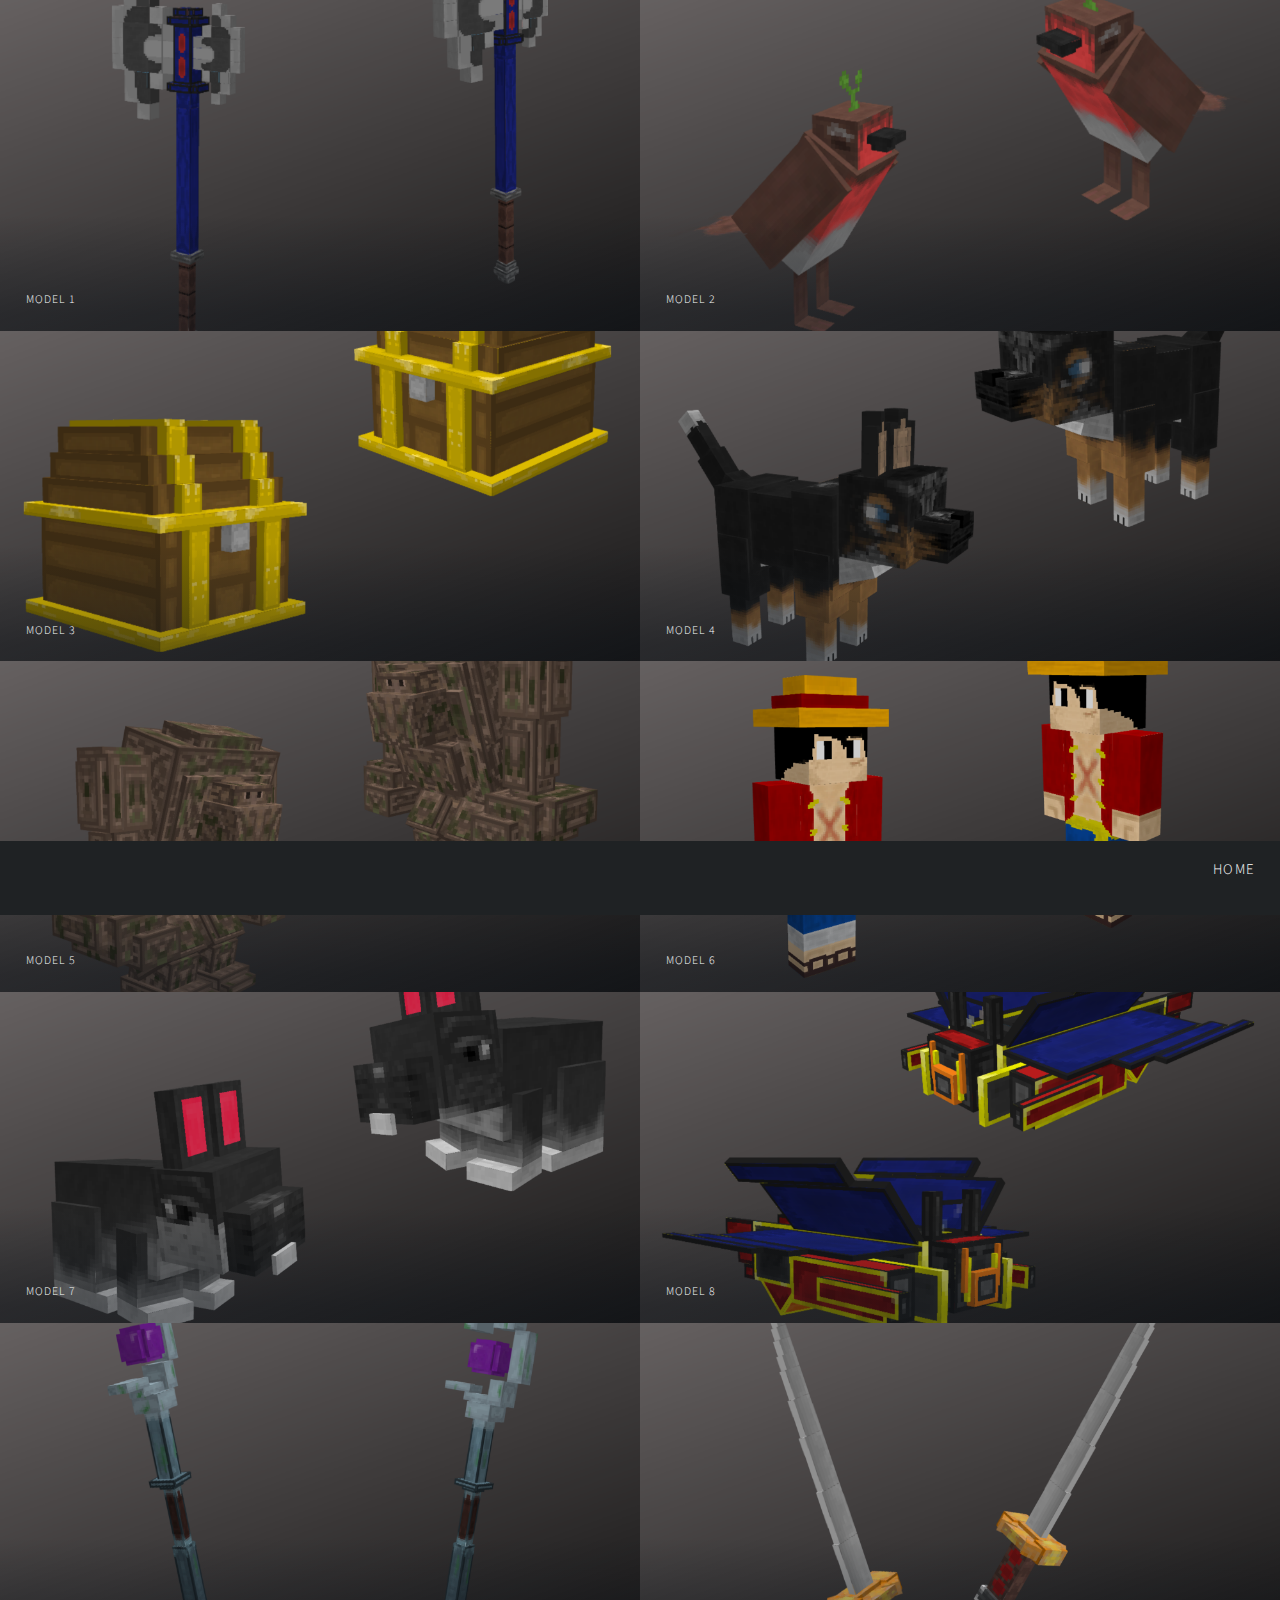
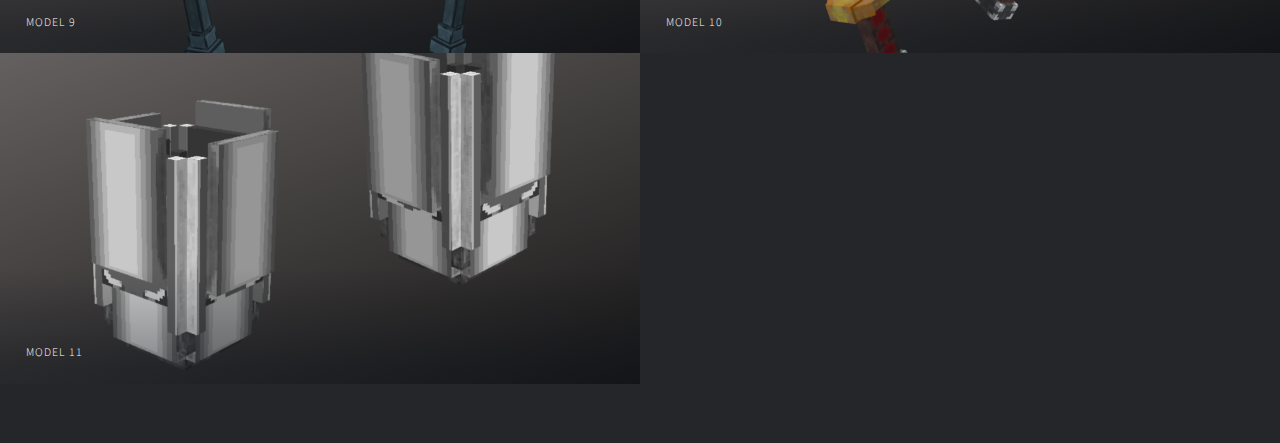
==== index.html @ 217faa48 "initial commit" ====
<!DOCTYPE HTML>
<!--
	Multiverse by HTML5 UP
	html5up.net | @ajlkn
	Free for personal and commercial use under the CCA 3.0 license (html5up.net/license)
-->
<html>
	<head>
		<title>MODELS</title>
		<meta charset="utf-8" />
		<meta name="viewport" content="width=device-width, initial-scale=1, user-scalable=no" />
		<link rel="stylesheet" href="models/assets/css/main.css" />
		<noscript><link rel="stylesheet" href="models/assets/css/noscript.css" /></noscript>
	</head>
	<body class="is-preload">

		<!-- Wrapper -->
			<div id="wrapper">

				<!-- Header -->
					<header id="header">
						<nav>
							<ul>
								<li><a href="main.html">HOME</a></li>
							</ul>
						</nav>
					</header>

				<!-- Main -->
					<div id="main">
						<article class="thumb">
							<a href="models/images/fulls/Axe.png" class="image"><img src="models/images/thumbs/Axe.png" alt="" /></a>
							<h2>MODEL 1</h2>
						</article>
						<article class="thumb">
							<a href="models/images/fulls/Bird.png" class="image"><img src="models/images/thumbs/Bird.png" alt="" /></a>
							<h2>MODEL 2</h2>
						</article>
						<article class="thumb">
							<a href="models/images/fulls/Chest.png" class="image"><img src="models/images/thumbs/Chest.png" alt="" /></a>
							<h2>MODEL 3</h2>
						</article>
						<article class="thumb">
							<a href="models/images/fulls/Dog.png" class="image"><img src="models/images/thumbs/Dog.png" alt="" /></a>
							<h2>MODEL 4</h2>
						</article>
						<article class="thumb">
							<a href="models/images/fulls/Golem.png" class="image"><img src="models/images/thumbs/Golem.png" alt="" /></a>
							<h2>MODEL 5</h2>
						</article>
						<article class="thumb">
							<a href="models/images/fulls/Luffy.png" class="image"><img src="models/images/thumbs/Luffy.png" alt="" /></a>
							<h2>MODEL 6</h2>
						</article>
						<article class="thumb">
							<a href="models/images/fulls/Rabbit.png" class="image"><img src="models/images/thumbs/Rabbit.png" alt="" /></a>
							<h2>MODEL 7</h2>
						</article>
						<article class="thumb">
							<a href="models/images/fulls/Spaceship.png" class="image"><img src="models/images/thumbs/Spaceship.png" alt="" /></a>
							<h2>MODEL 8</h2>
						</article>
						<article class="thumb">
							<a href="models/images/fulls/Staff.png" class="image"><img src="models/images/thumbs/Staff.png" alt="" /></a>
							<h2>MODEL 9</h2>
						</article>
						<article class="thumb">
							<a href="models/images/fulls/Sword.png" class="image"><img src="models/images/thumbs/Sword.png" alt="" /></a>
							<h2>MODEL 10</h2>
						</article>
						<article class="thumb">
							<a href="models/images/fulls/Trashcan.png" class="image"><img src="models/images/thumbs/Trashcan.png" alt="" /></a>
							<h2>MODEL 11</h2>
						</article>
					</div>

									</ul>
								</section>
							</div>
						</div>
					</footer>

			</div>

		<!-- Scripts -->
			<script src="models/assets/js/jquery.min.js"></script>
			<script src="models/assets/js/jquery.poptrox.min.js"></script>
			<script src="models/assets/js/browser.min.js"></script>
			<script src="models/assets/js/breakpoints.min.js"></script>
			<script src="models/assets/js/util.js"></script>
			<script src="models/assets/js/main.js"></script>

	</body>
</html>
---- models/assets/css/main.css ----
@import url(fontawesome-all.min.css);
@import url("https://fonts.googleapis.com/css?family=Source+Sans+Pro:300,300italic,400,400italic");

/*
	Multiverse by HTML5 UP
	html5up.net | @ajlkn
	Free for personal and commercial use under the CCA 3.0 license (html5up.net/license)
*/

@-moz-keyframes spinner {
	0% {
		-moz-transform: rotate(0deg);
		-webkit-transform: rotate(0deg);
		-ms-transform: rotate(0deg);
		transform: rotate(0deg);
	}

	100% {
		-moz-transform: rotate(359deg);
		-webkit-transform: rotate(359deg);
		-ms-transform: rotate(359deg);
		transform: rotate(359deg);
	}
}

@-webkit-keyframes spinner {
	0% {
		-moz-transform: rotate(0deg);
		-webkit-transform: rotate(0deg);
		-ms-transform: rotate(0deg);
		transform: rotate(0deg);
	}

	100% {
		-moz-transform: rotate(359deg);
		-webkit-transform: rotate(359deg);
		-ms-transform: rotate(359deg);
		transform: rotate(359deg);
	}
}

@-ms-keyframes spinner {
	0% {
		-moz-transform: rotate(0deg);
		-webkit-transform: rotate(0deg);
		-ms-transform: rotate(0deg);
		transform: rotate(0deg);
	}

	100% {
		-moz-transform: rotate(359deg);
		-webkit-transform: rotate(359deg);
		-ms-transform: rotate(359deg);
		transform: rotate(359deg);
	}
}

@keyframes spinner {
	0% {
		-moz-transform: rotate(0deg);
		-webkit-transform: rotate(0deg);
		-ms-transform: rotate(0deg);
		transform: rotate(0deg);
	}

	100% {
		-moz-transform: rotate(359deg);
		-webkit-transform: rotate(359deg);
		-ms-transform: rotate(359deg);
		transform: rotate(359deg);
	}
}

html, body, div, span, applet, object,
iframe, h1, h2, h3, h4, h5, h6, p, blockquote,
pre, a, abbr, acronym, address, big, cite,
code, del, dfn, em, img, ins, kbd, q, s, samp,
small, strike, strong, sub, sup, tt, var, b,
u, i, center, dl, dt, dd, ol, ul, li, fieldset,
form, label, legend, table, caption, tbody,
tfoot, thead, tr, th, td, article, aside,
canvas, details, embed, figure, figcaption,
footer, header, hgroup, menu, nav, output, ruby,
section, summary, time, mark, audio, video {
	margin: 0;
	padding: 0;
	border: 0;
	font-size: 100%;
	font: inherit;
	vertical-align: baseline;}

article, aside, details, figcaption, figure,
footer, header, hgroup, menu, nav, section {
	display: block;}

body {
	line-height: 1;
}

ol, ul {
	list-style: none;
}

blockquote, q {
	quotes: none;
}

	blockquote:before, blockquote:after, q:before, q:after {
		content: '';
		content: none;
	}

table {
	border-collapse: collapse;
	border-spacing: 0;
}

body {
	-webkit-text-size-adjust: none;
}

mark {
	background-color: transparent;
	color: inherit;
}

input::-moz-focus-inner {
	border: 0;
	padding: 0;
}

input, select, textarea {
	-moz-appearance: none;
	-webkit-appearance: none;
	-ms-appearance: none;
	appearance: none;
}

/* Basic */

	@-ms-viewport {
		width: device-width;
	}

	body {
		-ms-overflow-style: scrollbar;
	}

	@media screen and (max-width: 480px) {

		html, body {
			min-width: 320px;
		}

	}

	html {
		box-sizing: border-box;
	}

	*, *:before, *:after {
		box-sizing: inherit;
	}

	body {
		background: #242629;
	}

		body.is-preload *, body.is-preload *:before, body.is-preload *:after {
			-moz-animation: none !important;
			-webkit-animation: none !important;
			-ms-animation: none !important;
			animation: none !important;
			-moz-transition: none !important;
			-webkit-transition: none !important;
			-ms-transition: none !important;
			transition: none !important;
		}

		body.is-resizing *, body.is-resizing *:before, body.is-resizing *:after {
			-moz-animation: none !important;
			-webkit-animation: none !important;
			-ms-animation: none !important;
			animation: none !important;
			-moz-transition: none !important;
			-webkit-transition: none !important;
			-ms-transition: none !important;
			transition: none !important;
		}

/* Type */

	body, input, select, textarea {
		color: #a0a0a1;
		font-family: "Source Sans Pro", Helvetica, sans-serif;
		font-size: 15pt;
		font-weight: 300;
		letter-spacing: 0.025em;
		line-height: 1.65;
	}

		@media screen and (max-width: 1680px) {

			body, input, select, textarea {
				font-size: 11pt;
			}

		}

	a {
		-moz-transition: color 0.2s ease-in-out, border-bottom-color 0.2s ease-in-out;
		-webkit-transition: color 0.2s ease-in-out, border-bottom-color 0.2s ease-in-out;
		-ms-transition: color 0.2s ease-in-out, border-bottom-color 0.2s ease-in-out;
		transition: color 0.2s ease-in-out, border-bottom-color 0.2s ease-in-out;
		border-bottom: dotted 1px;
		color: #34a58e;
		text-decoration: none;
	}

		a:hover {
			border-bottom-color: transparent;
			color: #34a58e !important;
		}

	strong, b {
		color: #ffffff;
		font-weight: 300;
	}

	em, i {
		font-style: italic;
	}

	p {
		margin: 0 0 2em 0;
	}

	h1, h2, h3, h4, h5, h6 {
		color: #ffffff;
		font-weight: 300;
		letter-spacing: 0.1em;
		line-height: 1.5;
		margin: 0 0 1em 0;
		text-transform: uppercase;
	}

		h1 a, h2 a, h3 a, h4 a, h5 a, h6 a {
			color: inherit;
			text-decoration: none;
		}

	h1 {
		font-size: 2em;
	}

	h2 {
		font-size: 1.25em;
	}

	h3 {
		font-size: 1.1em;
	}

	h4 {
		font-size: 1em;
	}

	h5 {
		font-size: 0.9em;
	}

	h6 {
		font-size: 0.7em;
	}

	@media screen and (max-width: 736px) {

		h2 {
			font-size: 1em;
		}

		h3 {
			font-size: 0.9em;
		}

		h4 {
			font-size: 0.8em;
		}

		h5 {
			font-size: 0.7em;
		}

		h6 {
			font-size: 0.7em;
		}

	}

	sub {
		font-size: 0.8em;
		position: relative;
		top: 0.5em;
	}

	sup {
		font-size: 0.8em;
		position: relative;
		top: -0.5em;
	}

	blockquote {
		border-left: 4px #36383c;
		font-style: italic;
		margin: 0 0 2em 0;
		padding: 0.5em 0 0.5em 2em;
	}

	code {
		background: #34363b;
		border: solid 1px #36383c;
		font-family: "Courier New", monospace;
		font-size: 0.9em;
		margin: 0 0.25em;
		padding: 0.25em 0.65em;
	}

	pre {
		-webkit-overflow-scrolling: touch;
		font-family: "Courier New", monospace;
		font-size: 0.9em;
		margin: 0 0 2em 0;
	}

		pre code {
			display: block;
			line-height: 1.75;
			padding: 1em 1.5em;
			overflow-x: auto;
		}

	hr {
		border: 0;
		border-bottom: solid 1px #36383c;
		margin: 2em 0;
	}

		hr.major {
			margin: 3em 0;
		}

	.align-left {
		text-align: left;
	}

	.align-center {
		text-align: center;
	}

	.align-right {
		text-align: right;
	}

/* Button */

	input[type="submit"],
	input[type="reset"],
	input[type="button"],
	button,
	.button {
		-moz-appearance: none;
		-webkit-appearance: none;
		-ms-appearance: none;
		appearance: none;
		-moz-transition: background-color 0.2s ease-in-out, box-shadow 0.2s ease-in-out, color 0.2s ease-in-out;
		-webkit-transition: background-color 0.2s ease-in-out, box-shadow 0.2s ease-in-out, color 0.2s ease-in-out;
		-ms-transition: background-color 0.2s ease-in-out, box-shadow 0.2s ease-in-out, color 0.2s ease-in-out;
		transition: background-color 0.2s ease-in-out, box-shadow 0.2s ease-in-out, color 0.2s ease-in-out;
		background-color: transparent;
		border: 0;
		border-radius: 0;
		box-shadow: inset 0 0 0 2px #36383c;
		color: #ffffff !important;
		cursor: pointer;
		display: inline-block;
		font-size: 0.9em;
		font-weight: 300;
		height: 3.05556em;
		letter-spacing: 0.1em;
		line-height: 3.05556em;
		padding: 0 2.5em;
		text-align: center;
		text-decoration: none;
		text-transform: uppercase;
		white-space: nowrap;
	}

		input[type="submit"]:hover,
		input[type="reset"]:hover,
		input[type="button"]:hover,
		button:hover,
		.button:hover {
			box-shadow: inset 0 0 0 2px #34a58e;
			color: #34a58e !important;
		}

			input[type="submit"]:hover:active,
			input[type="reset"]:hover:active,
			input[type="button"]:hover:active,
			button:hover:active,
			.button:hover:active {
				background-color: rgba(52, 165, 142, 0.15);
				color: #34a58e !important;
			}

		input[type="submit"].icon,
		input[type="reset"].icon,
		input[type="button"].icon,
		button.icon,
		.button.icon {
			padding-left: 1.35em;
		}

			input[type="submit"].icon:before,
			input[type="reset"].icon:before,
			input[type="button"].icon:before,
			button.icon:before,
			.button.icon:before {
				margin-right: 0.5em;
			}

		input[type="submit"].fit,
		input[type="reset"].fit,
		input[type="button"].fit,
		button.fit,
		.button.fit {
			width: 100%;
		}

		input[type="submit"].small,
		input[type="reset"].small,
		input[type="button"].small,
		button.small,
		.button.small {
			font-size: 0.8em;
		}

		input[type="submit"].large,
		input[type="reset"].large,
		input[type="button"].large,
		button.large,
		.button.large {
			font-size: 1.35em;
		}

		input[type="submit"].primary,
		input[type="reset"].primary,
		input[type="button"].primary,
		button.primary,
		.button.primary {
			background-color: #34a58e;
			box-shadow: none;
		}

			input[type="submit"].primary:hover,
			input[type="reset"].primary:hover,
			input[type="button"].primary:hover,
			button.primary:hover,
			.button.primary:hover {
				background-color: #47c5ab;
				color: #ffffff !important;
			}

				input[type="submit"].primary:hover:active,
				input[type="reset"].primary:hover:active,
				input[type="button"].primary:hover:active,
				button.primary:hover:active,
				.button.primary:hover:active {
					background-color: #287e6d;
				}

		input[type="submit"].disabled, input[type="submit"]:disabled,
		input[type="reset"].disabled,
		input[type="reset"]:disabled,
		input[type="button"].disabled,
		input[type="button"]:disabled,
		button.disabled,
		button:disabled,
		.button.disabled,
		.button:disabled {
			pointer-events: none;
			opacity: 0.35;
		}

/* Form */

	form {
		margin: 0 0 2em 0;
	}

		form > :last-child {
			margin-bottom: 0;
		}

		form > .fields {
			display: -moz-flex;
			display: -webkit-flex;
			display: -ms-flex;
			display: flex;
			-moz-flex-wrap: wrap;
			-webkit-flex-wrap: wrap;
			-ms-flex-wrap: wrap;
			flex-wrap: wrap;
			width: calc(100% + 3em);
			margin: -1.5em 0 2em -1.5em;
		}

			form > .fields > .field {
				-moz-flex-grow: 0;
				-webkit-flex-grow: 0;
				-ms-flex-grow: 0;
				flex-grow: 0;
				-moz-flex-shrink: 0;
				-webkit-flex-shrink: 0;
				-ms-flex-shrink: 0;
				flex-shrink: 0;
				padding: 1.5em 0 0 1.5em;
				width: calc(100% - 1.5em);
			}

				form > .fields > .field.half {
					width: calc(50% - 0.75em);
				}

				form > .fields > .field.third {
					width: calc(100%/3 - 0.5em);
				}

				form > .fields > .field.quarter {
					width: calc(25% - 0.375em);
				}

		@media screen and (max-width: 736px) {

			form > .fields {
				width: calc(100% + 3em);
				margin: -1.5em 0 2em -1.5em;
			}

				form > .fields > .field {
					padding: 1.5em 0 0 1.5em;
					width: calc(100% - 1.5em);
				}

					form > .fields > .field.half {
						width: calc(100% - 1.5em);
					}

					form > .fields > .field.third {
						width: calc(100% - 1.5em);
					}

					form > .fields > .field.quarter {
						width: calc(100% - 1.5em);
					}

		}

	label {
		color: #ffffff;
		display: block;
		font-size: 0.9em;
		font-weight: 300;
		margin: 0 0 1em 0;
	}

	input[type="text"],
	input[type="password"],
	input[type="email"],
	input[type="tel"],
	input[type="search"],
	input[type="url"],
	select,
	textarea {
		-moz-appearance: none;
		-webkit-appearance: none;
		-ms-appearance: none;
		appearance: none;
		background: #34363b;
		border: 0;
		border-radius: 0;
		color: #a0a0a1;
		display: block;
		outline: 0;
		padding: 0 1em;
		text-decoration: none;
		width: 100%;
	}

		input[type="text"]:invalid,
		input[type="password"]:invalid,
		input[type="email"]:invalid,
		input[type="tel"]:invalid,
		input[type="search"]:invalid,
		input[type="url"]:invalid,
		select:invalid,
		textarea:invalid {
			box-shadow: none;
		}

		input[type="text"]:focus,
		input[type="password"]:focus,
		input[type="email"]:focus,
		input[type="tel"]:focus,
		input[type="search"]:focus,
		input[type="url"]:focus,
		select:focus,
		textarea:focus {
			box-shadow: inset 0 0 0 2px #34a58e;
		}

	select {
		background-image: url("data:image/svg+xml;charset=utf8,%3Csvg xmlns='http://www.w3.org/2000/svg' width='40' height='40' preserveAspectRatio='none' viewBox='0 0 40 40'%3E%3Cpath d='M9.4,12.3l10.4,10.4l10.4-10.4c0.2-0.2,0.5-0.4,0.9-0.4c0.3,0,0.6,0.1,0.9,0.4l3.3,3.3c0.2,0.2,0.4,0.5,0.4,0.9 c0,0.4-0.1,0.6-0.4,0.9L20.7,31.9c-0.2,0.2-0.5,0.4-0.9,0.4c-0.3,0-0.6-0.1-0.9-0.4L4.3,17.3c-0.2-0.2-0.4-0.5-0.4-0.9 c0-0.4,0.1-0.6,0.4-0.9l3.3-3.3c0.2-0.2,0.5-0.4,0.9-0.4S9.1,12.1,9.4,12.3z' fill='%2336383c' /%3E%3C/svg%3E");
		background-size: 1.25rem;
		background-repeat: no-repeat;
		background-position: calc(100% - 1rem) center;
		height: 2.75em;
		padding-right: 2.75em;
		text-overflow: ellipsis;
	}

		select option {
			color: #ffffff;
			background: #242629;
		}

		select:focus::-ms-value {
			background-color: transparent;
		}

		select::-ms-expand {
			display: none;
		}

	input[type="text"],
	input[type="password"],
	input[type="email"],
	input[type="tel"],
	input[type="search"],
	input[type="url"],
	select {
		height: 2.75em;
	}

	textarea {
		padding: 0.75em 1em;
	}

	input[type="checkbox"],
	input[type="radio"] {
		-moz-appearance: none;
		-webkit-appearance: none;
		-ms-appearance: none;
		appearance: none;
		display: block;
		float: left;
		margin-right: -2em;
		opacity: 0;
		width: 1em;
		z-index: -1;
	}

		input[type="checkbox"] + label,
		input[type="radio"] + label {
			text-decoration: none;
			color: #a0a0a1;
			cursor: pointer;
			display: inline-block;
			font-size: 1em;
			font-weight: 300;
			padding-left: 2.4em;
			padding-right: 0.75em;
			position: relative;
		}

			input[type="checkbox"] + label:before,
			input[type="radio"] + label:before {
				-moz-osx-font-smoothing: grayscale;
				-webkit-font-smoothing: antialiased;
				display: inline-block;
				font-style: normal;
				font-variant: normal;
				text-rendering: auto;
				line-height: 1;
				text-transform: none !important;
				font-family: 'Font Awesome 5 Free';
				font-weight: 900;
			}

			input[type="checkbox"] + label:before,
			input[type="radio"] + label:before {
				background: #34363b;
				content: '';
				display: inline-block;
				font-size: 0.8em;
				height: 2.0625em;
				left: 0;
				line-height: 2.0625em;
				position: absolute;
				text-align: center;
				top: 0;
				width: 2.0625em;
			}

		input[type="checkbox"]:checked + label:before,
		input[type="radio"]:checked + label:before {
			background: #34a58e;
			border-color: #34a58e;
			color: #ffffff;
			content: '\f00c';
		}

		input[type="checkbox"]:focus + label:before,
		input[type="radio"]:focus + label:before {
			box-shadow: 0 0 0 2px #34a58e;
		}

	input[type="radio"] + label:before {
		border-radius: 100%;
	}

	::-webkit-input-placeholder {
		color: #707071 !important;
		opacity: 1.0;
	}

	:-moz-placeholder {
		color: #707071 !important;
		opacity: 1.0;
	}

	::-moz-placeholder {
		color: #707071 !important;
		opacity: 1.0;
	}

	:-ms-input-placeholder {
		color: #707071 !important;
		opacity: 1.0;
	}

/* Icon */

	.icon {
		text-decoration: none;
		border-bottom: none;
		position: relative;
	}

		.icon:before {
			-moz-osx-font-smoothing: grayscale;
			-webkit-font-smoothing: antialiased;
			display: inline-block;
			font-style: normal;
			font-variant: normal;
			text-rendering: auto;
			line-height: 1;
			text-transform: none !important;
			font-family: 'Font Awesome 5 Free';
			font-weight: 400;
		}

		.icon > .label {
			display: none;
		}

		.icon:before {
			line-height: inherit;
		}

		.icon.solid:before {
			font-weight: 900;
		}

		.icon.brands:before {
			font-family: 'Font Awesome 5 Brands';
		}

/* List */

	ol {
		list-style: decimal;
		margin: 0 0 2em 0;
		padding-left: 1.25em;
	}

		ol li {
			padding-left: 0.25em;
		}

	ul {
		list-style: disc;
		margin: 0 0 2em 0;
		padding-left: 1em;
	}

		ul li {
			padding-left: 0.5em;
		}

		ul.alt {
			list-style: none;
			padding-left: 0;
		}

			ul.alt li {
				border-top: solid 1px #36383c;
				padding: 0.5em 0;
			}

				ul.alt li:first-child {
					border-top: 0;
					padding-top: 0;
				}

	dl {
		margin: 0 0 2em 0;
	}

		dl dt {
			display: block;
			font-weight: 300;
			margin: 0 0 1em 0;
		}

		dl dd {
			margin-left: 2em;
		}

/* Actions */

	ul.actions {
		display: -moz-flex;
		display: -webkit-flex;
		display: -ms-flex;
		display: flex;
		cursor: default;
		list-style: none;
		margin-left: -1em;
		padding-left: 0;
	}

		ul.actions li {
			padding: 0 0 0 1em;
			vertical-align: middle;
		}

		ul.actions.special {
			-moz-justify-content: center;
			-webkit-justify-content: center;
			-ms-justify-content: center;
			justify-content: center;
			width: 100%;
			margin-left: 0;
		}

			ul.actions.special li:first-child {
				padding-left: 0;
			}

		ul.actions.stacked {
			-moz-flex-direction: column;
			-webkit-flex-direction: column;
			-ms-flex-direction: column;
			flex-direction: column;
			margin-left: 0;
		}

			ul.actions.stacked li {
				padding: 1.3em 0 0 0;
			}

				ul.actions.stacked li:first-child {
					padding-top: 0;
				}

		ul.actions.fit {
			width: calc(100% + 1em);
		}

			ul.actions.fit li {
				-moz-flex-grow: 1;
				-webkit-flex-grow: 1;
				-ms-flex-grow: 1;
				flex-grow: 1;
				-moz-flex-shrink: 1;
				-webkit-flex-shrink: 1;
				-ms-flex-shrink: 1;
				flex-shrink: 1;
				width: 100%;
			}

				ul.actions.fit li > * {
					width: 100%;
				}

			ul.actions.fit.stacked {
				width: 100%;
			}

		@media screen and (max-width: 480px) {

			ul.actions:not(.fixed) {
				-moz-flex-direction: column;
				-webkit-flex-direction: column;
				-ms-flex-direction: column;
				flex-direction: column;
				margin-left: 0;
				width: 100% !important;
			}

				ul.actions:not(.fixed) li {
					-moz-flex-grow: 1;
					-webkit-flex-grow: 1;
					-ms-flex-grow: 1;
					flex-grow: 1;
					-moz-flex-shrink: 1;
					-webkit-flex-shrink: 1;
					-ms-flex-shrink: 1;
					flex-shrink: 1;
					padding: 1em 0 0 0;
					text-align: center;
					width: 100%;
				}

					ul.actions:not(.fixed) li > * {
						width: 100%;
					}

					ul.actions:not(.fixed) li:first-child {
						padding-top: 0;
					}

					ul.actions:not(.fixed) li input[type="submit"],
					ul.actions:not(.fixed) li input[type="reset"],
					ul.actions:not(.fixed) li input[type="button"],
					ul.actions:not(.fixed) li button,
					ul.actions:not(.fixed) li .button {
						width: 100%;
					}

						ul.actions:not(.fixed) li input[type="submit"].icon:before,
						ul.actions:not(.fixed) li input[type="reset"].icon:before,
						ul.actions:not(.fixed) li input[type="button"].icon:before,
						ul.actions:not(.fixed) li button.icon:before,
						ul.actions:not(.fixed) li .button.icon:before {
							margin-left: -0.5rem;
						}

		}

/* Icons */

	ul.icons {
		cursor: default;
		list-style: none;
		padding-left: 0;
	}

		ul.icons li {
			display: inline-block;
			padding: 0 1em 0 0;
		}

			ul.icons li:last-child {
				padding-right: 0;
			}

			ul.icons li .icon {
				color: #505051;
			}

				ul.icons li .icon:before {
					font-size: 1.5em;
				}

/* Table */

	.table-wrapper {
		-webkit-overflow-scrolling: touch;
		overflow-x: auto;
	}

	table {
		margin: 0 0 2em 0;
		width: 100%;
	}

		table tbody tr {
			border: solid 1px #36383c;
			border-left: 0;
			border-right: 0;
		}

			table tbody tr:nth-child(2n + 1) {
				background-color: #34363b;
			}

		table td {
			padding: 0.75em 0.75em;
		}

		table th {
			color: #ffffff;
			font-size: 0.9em;
			font-weight: 300;
			padding: 0 0.75em 0.75em 0.75em;
			text-align: left;
		}

		table thead {
			border-bottom: solid 2px #36383c;
		}

		table tfoot {
			border-top: solid 2px #36383c;
		}

		table.alt {
			border-collapse: separate;
		}

			table.alt tbody tr td {
				border: solid 1px #36383c;
				border-left-width: 0;
				border-top-width: 0;
			}

				table.alt tbody tr td:first-child {
					border-left-width: 1px;
				}

			table.alt tbody tr:first-child td {
				border-top-width: 1px;
			}

			table.alt thead {
				border-bottom: 0;
			}

			table.alt tfoot {
				border-top: 0;
			}

/* Panel */

	.panel {
		padding: 4em 4em 2em 4em ;
		-moz-transform: translateY(100vh);
		-webkit-transform: translateY(100vh);
		-ms-transform: translateY(100vh);
		transform: translateY(100vh);
		-moz-transition: -moz-transform 0.5s ease;
		-webkit-transition: -webkit-transform 0.5s ease;
		-ms-transition: -ms-transform 0.5s ease;
		transition: transform 0.5s ease;
		-webkit-overflow-scrolling: touch;
		background: rgba(36, 38, 41, 0.975);
		bottom: 4em;
		left: 0;
		max-height: calc(80vh - 4em);
		overflow-y: auto;
		position: fixed;
		width: 100%;
		z-index: 10001;
	}

		.panel.active {
			-moz-transform: translateY(1px);
			-webkit-transform: translateY(1px);
			-ms-transform: translateY(1px);
			transform: translateY(1px);
		}

		.panel > .inner {
			margin: 0 auto;
			max-width: 100%;
			width: 75em;
		}

			.panel > .inner.split {
				display: -moz-flex;
				display: -webkit-flex;
				display: -ms-flex;
				display: flex;
			}

				.panel > .inner.split > div {
					margin-left: 4em;
					width: 50%;
				}

				.panel > .inner.split > :first-child {
					margin-left: 0;
				}

		.panel > .closer {
			-moz-transition: opacity 0.2s ease-in-out;
			-webkit-transition: opacity 0.2s ease-in-out;
			-ms-transition: opacity 0.2s ease-in-out;
			transition: opacity 0.2s ease-in-out;
			background-image: url("images/close.svg");
			background-position: center;
			background-repeat: no-repeat;
			background-size: 3em;
			cursor: pointer;
			height: 5em;
			opacity: 0.25;
			position: absolute;
			right: 0;
			top: 0;
			width: 5em;
			z-index: 2;
		}

			.panel > .closer:hover {
				opacity: 1.0;
			}

		@media screen and (max-width: 1280px) {

			.panel {
				padding: 3em 3em 1em 3em ;
			}

				.panel > .inner.split > div {
					margin-left: 3em;
				}

				.panel > .closer {
					background-size: 2.5em;
					background-position: 75% 25%;
				}

		}

		@media screen and (max-width: 980px) {

			.panel > .inner.split {
				-moz-flex-direction: column;
				-webkit-flex-direction: column;
				-ms-flex-direction: column;
				flex-direction: column;
			}

				.panel > .inner.split > div {
					margin-left: 0;
					width: 100%;
				}

		}

		@media screen and (max-width: 736px) {

			.panel {
				-moz-transform: translateY(-100vh);
				-webkit-transform: translateY(-100vh);
				-ms-transform: translateY(-100vh);
				transform: translateY(-100vh);
				padding: 4em 2em 2em 2em ;
				bottom: auto;
				top: calc(4em - 1px);
			}

				.panel.active {
					-moz-transform: translateY(0);
					-webkit-transform: translateY(0);
					-ms-transform: translateY(0);
					transform: translateY(0);
				}

		}

/* Poptrox Popup */

	.poptrox-overlay {
		-webkit-tap-highlight-color: rgba(255, 255, 255, 0);
	}

	.poptrox-popup {
		background: rgba(31, 34, 36, 0.925);
		box-shadow: 0 1em 3em 0.5em rgba(0, 0, 0, 0.25);
		cursor: default;
	}

		.poptrox-popup:before {
			-moz-transition: opacity 0.2s ease-in-out;
			-webkit-transition: opacity 0.2s ease-in-out;
			-ms-transition: opacity 0.2s ease-in-out;
			transition: opacity 0.2s ease-in-out;
			background-image: -moz-linear-gradient(to left, rgba(31,34,36,0.35), rgba(31,34,36,0) 10em, rgba(31,34,36,0)), -moz-linear-gradient(to right, rgba(31,34,36,0.35), rgba(31,34,36,0) 10em, rgba(31,34,36,0));
			background-image: -webkit-linear-gradient(to left, rgba(31,34,36,0.35), rgba(31,34,36,0) 10em, rgba(31,34,36,0)), -webkit-linear-gradient(to right, rgba(31,34,36,0.35), rgba(31,34,36,0) 10em, rgba(31,34,36,0));
			background-image: -ms-linear-gradient(to left, rgba(31,34,36,0.35), rgba(31,34,36,0) 10em, rgba(31,34,36,0)), -ms-linear-gradient(to right, rgba(31,34,36,0.35), rgba(31,34,36,0) 10em, rgba(31,34,36,0));
			background-image: linear-gradient(to left, rgba(31,34,36,0.35), rgba(31,34,36,0) 10em, rgba(31,34,36,0)), linear-gradient(to right, rgba(31,34,36,0.35), rgba(31,34,36,0) 10em, rgba(31,34,36,0));
			content: '';
			display: block;
			height: 100%;
			left: 0;
			position: absolute;
			top: 0;
			width: 100%;
			z-index: 1;
			opacity: 1;
		}

		.poptrox-popup .closer {
			-moz-transition: opacity 0.2s ease-in-out;
			-webkit-transition: opacity 0.2s ease-in-out;
			-ms-transition: opacity 0.2s ease-in-out;
			transition: opacity 0.2s ease-in-out;
			background-image: url("images/close.svg");
			background-position: center;
			background-repeat: no-repeat;
			background-size: 3em;
			height: 5em;
			opacity: 0;
			position: absolute;
			right: 0;
			top: 0;
			width: 5em;
			z-index: 2;
		}

		.poptrox-popup .nav-previous,
		.poptrox-popup .nav-next {
			-moz-transition: opacity 0.2s ease-in-out;
			-webkit-transition: opacity 0.2s ease-in-out;
			-ms-transition: opacity 0.2s ease-in-out;
			transition: opacity 0.2s ease-in-out;
			background-image: url("images/arrow.svg");
			background-position: center;
			background-repeat: no-repeat;
			background-size: 5em;
			cursor: pointer;
			height: 8em;
			margin-top: -4em;
			opacity: 0;
			position: absolute;
			top: 50%;
			width: 6em;
			z-index: 2;
		}

		.poptrox-popup .nav-previous {
			-moz-transform: scaleX(-1);
			-webkit-transform: scaleX(-1);
			-ms-transform: scaleX(-1);
			transform: scaleX(-1);
			left: 0;
		}

		.poptrox-popup .nav-next {
			right: 0;
		}

		.poptrox-popup .caption {
			padding: 2em 2em 0.1em 2em ;
			background-image: -moz-linear-gradient(to top, rgba(16,16,16,0.45) 25%, rgba(16,16,16,0) 100%);
			background-image: -webkit-linear-gradient(to top, rgba(16,16,16,0.45) 25%, rgba(16,16,16,0) 100%);
			background-image: -ms-linear-gradient(to top, rgba(16,16,16,0.45) 25%, rgba(16,16,16,0) 100%);
			background-image: linear-gradient(to top, rgba(16,16,16,0.45) 25%, rgba(16,16,16,0) 100%);
			bottom: 0;
			cursor: default;
			left: 0;
			position: absolute;
			text-align: left;
			width: 100%;
			z-index: 2;
		}

			.poptrox-popup .caption h2, .poptrox-popup .caption h3, .poptrox-popup .caption h4, .poptrox-popup .caption h5, .poptrox-popup .caption h6 {
				margin: 0 0 0.5em 0;
			}

			.poptrox-popup .caption p {
				color: #ffffff;
			}

		.poptrox-popup .loader {
			-moz-animation: spinner 1s infinite linear !important;
			-webkit-animation: spinner 1s infinite linear !important;
			-ms-animation: spinner 1s infinite linear !important;
			animation: spinner 1s infinite linear !important;
			background-image: url("images/spinner.svg");
			background-position: center;
			background-repeat: no-repeat;
			background-size: contain;
			display: block;
			font-size: 2em;
			height: 2em;
			left: 50%;
			line-height: 2em;
			margin: -1em 0 0 -1em;
			opacity: 0.25;
			position: absolute;
			text-align: center;
			top: 50%;
			width: 2em;
		}

		.poptrox-popup:hover .closer,
		.poptrox-popup:hover .nav-previous,
		.poptrox-popup:hover .nav-next {
			opacity: 0.5;
		}

			.poptrox-popup:hover .closer:hover,
			.poptrox-popup:hover .nav-previous:hover,
			.poptrox-popup:hover .nav-next:hover {
				opacity: 1.0;
			}

		.poptrox-popup.loading:before {
			opacity: 0;
		}

		body.touch .poptrox-popup .closer,
		body.touch .poptrox-popup .nav-previous,
		body.touch .poptrox-popup .nav-next {
			opacity: 1.0 !important;
		}

		@media screen and (max-width: 980px) {

			.poptrox-popup .closer {
				background-size: 3em;
			}

			.poptrox-popup .nav-previous,
			.poptrox-popup .nav-next {
				background-size: 4em;
			}

		}

		@media screen and (max-width: 736px) {

			.poptrox-popup:before {
				display: none;
			}

			.poptrox-popup .caption {
				display: none !important;
			}

			.poptrox-popup .closer,
			.poptrox-popup .nav-previous,
			.poptrox-popup .nav-next {
				display: none !important;
			}

		}

/* Wrapper */

	#wrapper {
		-moz-transition: -moz-filter 0.5s ease, -webkit-filter 0.5s ease, -ms-filter 0.5s ease, -moz-filter 0.5s ease;
		-webkit-transition: -moz-filter 0.5s ease, -webkit-filter 0.5s ease, -ms-filter 0.5s ease, -webkit-filter 0.5s ease;
		-ms-transition: -moz-filter 0.5s ease, -webkit-filter 0.5s ease, -ms-filter 0.5s ease, -ms-filter 0.5s ease;
		transition: -moz-filter 0.5s ease, -webkit-filter 0.5s ease, -ms-filter 0.5s ease, filter 0.5s ease;
		position: relative;
	}

		#wrapper:after {
			pointer-events: none;
			-moz-transition: opacity 0.5s ease, visibility 0.5s;
			-webkit-transition: opacity 0.5s ease, visibility 0.5s;
			-ms-transition: opacity 0.5s ease, visibility 0.5s;
			transition: opacity 0.5s ease, visibility 0.5s;
			background: rgba(36, 38, 41, 0.5);
			content: '';
			display: block;
			height: 100%;
			left: 0;
			opacity: 0;
			position: absolute;
			top: 0;
			visibility: hidden;
			width: 100%;
			z-index: 1;
		}

			body.ie #wrapper:after {
				background: rgba(36, 38, 41, 0.8);
			}

		body.modal-active #wrapper {
			-moz-filter: blur(8px);
			-webkit-filter: blur(8px);
			-ms-filter: blur(8px);
			filter: blur(8px);
		}

			body.modal-active #wrapper:after {
				pointer-events: auto;
				opacity: 1;
				visibility: visible;
				z-index: 10003;
			}

		#wrapper:before {
			-moz-animation: spinner 1s infinite linear !important;
			-webkit-animation: spinner 1s infinite linear !important;
			-ms-animation: spinner 1s infinite linear !important;
			animation: spinner 1s infinite linear !important;
			pointer-events: none;
			-moz-transition: top 0.75s ease-in-out, opacity 0.35s ease-out, visibility 0.35s;
			-webkit-transition: top 0.75s ease-in-out, opacity 0.35s ease-out, visibility 0.35s;
			-ms-transition: top 0.75s ease-in-out, opacity 0.35s ease-out, visibility 0.35s;
			transition: top 0.75s ease-in-out, opacity 0.35s ease-out, visibility 0.35s;
			background-image: url("images/spinner.svg");
			background-position: center;
			background-repeat: no-repeat;
			background-size: contain;
			content: '';
			display: block;
			font-size: 2em;
			height: 2em;
			left: 50%;
			line-height: 2em;
			margin: -1em 0 0 -1em;
			opacity: 0;
			position: fixed;
			text-align: center;
			top: 75%;
			visibility: hidden;
			width: 2em;
		}

		body.is-preload #wrapper:before {
			-moz-transition: opacity 1s ease-out !important;
			-webkit-transition: opacity 1s ease-out !important;
			-ms-transition: opacity 1s ease-out !important;
			transition: opacity 1s ease-out !important;
			-moz-transition-delay: 0.5s !important;
			-webkit-transition-delay: 0.5s !important;
			-ms-transition-delay: 0.5s !important;
			transition-delay: 0.5s !important;
			opacity: 0.25;
			top: 50%;
			visibility: visible;
		}

/* Header */

	body {
		padding: 0 0 4em 0;
	}

	#header {
		-moz-transform: translateY(0);
		-webkit-transform: translateY(0);
		-ms-transform: translateY(0);
		transform: translateY(0);
		-moz-transition: -moz-transform 1s ease;
		-webkit-transition: -webkit-transform 1s ease;
		-ms-transition: -ms-transform 1s ease;
		transition: transform 1s ease;
		-moz-user-select: none;
		-ms-user-select: none;
		-webkit-user-select: none;
		background: #1f2224;
		bottom: -1em;
		height: 5em;
		left: 0;
		line-height: 4em;
		padding: 0 1.5em;
		position: fixed;
		user-select: none;
		width: 100%;
		z-index: 10002;
	}

		body.is-preload #header {
			-moz-transform: translateY(4em);
			-webkit-transform: translateY(4em);
			-ms-transform: translateY(4em);
			transform: translateY(4em);
		}

		#header h1 {
			color: #a0a0a1;
			display: inline-block;
			font-size: 1em;
			line-height: 1;
			margin: 0;
			vertical-align: middle;
		}

			#header h1 a {
				border: 0;
				color: inherit;
			}

				#header h1 a:hover {
					color: inherit !important;
				}

		#header nav {
			position: absolute;
			right: 0;
			top: 0;
		}

			#header nav > ul {
				list-style: none;
				margin: 0;
				padding: 0;
			}

				#header nav > ul > li {
					display: inline-block;
					padding: 0;
				}

					#header nav > ul > li a {
						-moz-transition: background-color 0.5s ease;
						-webkit-transition: background-color 0.5s ease;
						-ms-transition: background-color 0.5s ease;
						transition: background-color 0.5s ease;
						border: 0;
						color: #ffffff;
						display: inline-block;
						letter-spacing: 0.1em;
						padding: 0 1.65em;
						text-transform: uppercase;
					}

						#header nav > ul > li a.icon:before {
							color: #505051;
							float: right;
							margin-left: 0.75em;
						}

						#header nav > ul > li a:hover {
							color: #ffffff !important;
						}

						#header nav > ul > li a.active {
							background-color: #242629;
						}

	@media screen and (max-width: 736px) {

		body {
			padding: 4em 0 0 0;
		}

		#header {
			-moz-transform: translateY(0);
			-webkit-transform: translateY(0);
			-ms-transform: translateY(0);
			transform: translateY(0);
			bottom: auto;
			height: 4em;
			padding: 0 1em;
			top: 0;
		}

			body.is-preload #header {
				-moz-transform: translateY(-3.4em);
				-webkit-transform: translateY(-3.4em);
				-ms-transform: translateY(-3.4em);
				transform: translateY(-3.4em);
			}

			#header h1 {
				font-size: 0.9em;
			}

			#header nav > ul > li a {
				font-size: 0.9em;
				padding: 0 1.15em;
			}

	}

/* Main */

	#main {
		-moz-transition: -moz-filter 0.5s ease, -webkit-filter 0.5s ease, -ms-filter 0.5s ease, -moz-filter 0.5s ease;
		-webkit-transition: -moz-filter 0.5s ease, -webkit-filter 0.5s ease, -ms-filter 0.5s ease, -webkit-filter 0.5s ease;
		-ms-transition: -moz-filter 0.5s ease, -webkit-filter 0.5s ease, -ms-filter 0.5s ease, -ms-filter 0.5s ease;
		transition: -moz-filter 0.5s ease, -webkit-filter 0.5s ease, -ms-filter 0.5s ease, filter 0.5s ease;
		display: -moz-flex;
		display: -webkit-flex;
		display: -ms-flex;
		display: flex;
		-moz-flex-wrap: wrap;
		-webkit-flex-wrap: wrap;
		-ms-flex-wrap: wrap;
		flex-wrap: wrap;
		-webkit-tap-highlight-color: rgba(255, 255, 255, 0);
	}

		#main .thumb {
			-moz-transition: opacity 1.25s ease-in-out;
			-webkit-transition: opacity 1.25s ease-in-out;
			-ms-transition: opacity 1.25s ease-in-out;
			transition: opacity 1.25s ease-in-out;
			pointer-events: auto;
			-webkit-tap-highlight-color: rgba(255, 255, 255, 0);
			opacity: 1;
			overflow: hidden;
			position: relative;
		}

			#main .thumb:after {
				background-image: -moz-linear-gradient(to top, rgba(10,17,25,0.35) 5%, rgba(10,17,25,0) 35%);
				background-image: -webkit-linear-gradient(to top, rgba(10,17,25,0.35) 5%, rgba(10,17,25,0) 35%);
				background-image: -ms-linear-gradient(to top, rgba(10,17,25,0.35) 5%, rgba(10,17,25,0) 35%);
				background-image: linear-gradient(to top, rgba(10,17,25,0.35) 5%, rgba(10,17,25,0) 35%);
				pointer-events: none;
				background-size: cover;
				content: '';
				display: block;
				height: 100%;
				left: 0;
				position: absolute;
				top: 0;
				width: 100%;
			}

			#main .thumb > .image {
				-webkit-tap-highlight-color: rgba(255, 255, 255, 0);
				background-position: center;
				background-repeat: no-repeat;
				background-size: cover;
				border: 0;
				height: 100%;
				left: 0;
				position: absolute;
				top: 0;
				width: 100%;
			}

			#main .thumb > h2 {
				pointer-events: none;
				bottom: 1.875em;
				font-size: 0.8em;
				left: 2.1875em;
				margin: 0;
				position: absolute;
				z-index: 1;
			}

			#main .thumb > p {
				display: none;
			}

		#main:after {
			pointer-events: none;
			-moz-transition: opacity 0.5s ease, visibility 0.5s;
			-webkit-transition: opacity 0.5s ease, visibility 0.5s;
			-ms-transition: opacity 0.5s ease, visibility 0.5s;
			transition: opacity 0.5s ease, visibility 0.5s;
			background: rgba(36, 38, 41, 0.25);
			content: '';
			display: block;
			height: 100%;
			left: 0;
			opacity: 0;
			position: absolute;
			top: 0;
			visibility: hidden;
			width: 100%;
			z-index: 1;
		}

			body.ie #main:after {
				background: rgba(36, 38, 41, 0.55);
			}

		body.content-active #main {
			-moz-filter: blur(6px);
			-webkit-filter: blur(6px);
			-ms-filter: blur(6px);
			filter: blur(6px);
		}

			body.content-active #main:after {
				pointer-events: auto;
				opacity: 1;
				visibility: visible;
			}

		body.is-preload #main .thumb {
			pointer-events: none;
			opacity: 0;
		}

		#main .thumb {
			-moz-transition-delay: 2.525s;
			-webkit-transition-delay: 2.525s;
			-ms-transition-delay: 2.525s;
			transition-delay: 2.525s;
			height: calc(40vh - 2em);
			min-height: 20em;
			width: 25%;
		}

			#main .thumb:nth-child(1) {
				-moz-transition-delay: 0.65s;
				-webkit-transition-delay: 0.65s;
				-ms-transition-delay: 0.65s;
				transition-delay: 0.65s;
			}

			#main .thumb:nth-child(2) {
				-moz-transition-delay: 0.8s;
				-webkit-transition-delay: 0.8s;
				-ms-transition-delay: 0.8s;
				transition-delay: 0.8s;
			}

			#main .thumb:nth-child(3) {
				-moz-transition-delay: 0.95s;
				-webkit-transition-delay: 0.95s;
				-ms-transition-delay: 0.95s;
				transition-delay: 0.95s;
			}

			#main .thumb:nth-child(4) {
				-moz-transition-delay: 1.1s;
				-webkit-transition-delay: 1.1s;
				-ms-transition-delay: 1.1s;
				transition-delay: 1.1s;
			}

			#main .thumb:nth-child(5) {
				-moz-transition-delay: 1.25s;
				-webkit-transition-delay: 1.25s;
				-ms-transition-delay: 1.25s;
				transition-delay: 1.25s;
			}

			#main .thumb:nth-child(6) {
				-moz-transition-delay: 1.4s;
				-webkit-transition-delay: 1.4s;
				-ms-transition-delay: 1.4s;
				transition-delay: 1.4s;
			}

			#main .thumb:nth-child(7) {
				-moz-transition-delay: 1.55s;
				-webkit-transition-delay: 1.55s;
				-ms-transition-delay: 1.55s;
				transition-delay: 1.55s;
			}

			#main .thumb:nth-child(8) {
				-moz-transition-delay: 1.7s;
				-webkit-transition-delay: 1.7s;
				-ms-transition-delay: 1.7s;
				transition-delay: 1.7s;
			}

			#main .thumb:nth-child(9) {
				-moz-transition-delay: 1.85s;
				-webkit-transition-delay: 1.85s;
				-ms-transition-delay: 1.85s;
				transition-delay: 1.85s;
			}

			#main .thumb:nth-child(10) {
				-moz-transition-delay: 2s;
				-webkit-transition-delay: 2s;
				-ms-transition-delay: 2s;
				transition-delay: 2s;
			}

			#main .thumb:nth-child(11) {
				-moz-transition-delay: 2.15s;
				-webkit-transition-delay: 2.15s;
				-ms-transition-delay: 2.15s;
				transition-delay: 2.15s;
			}

			#main .thumb:nth-child(12) {
				-moz-transition-delay: 2.3s;
				-webkit-transition-delay: 2.3s;
				-ms-transition-delay: 2.3s;
				transition-delay: 2.3s;
			}

		@media screen and (max-width: 1680px) {

			#main .thumb {
				-moz-transition-delay: 2.075s;
				-webkit-transition-delay: 2.075s;
				-ms-transition-delay: 2.075s;
				transition-delay: 2.075s;
				height: calc(40vh - 2em);
				min-height: 20em;
				width: 33.33333%;
			}

				#main .thumb:nth-child(1) {
					-moz-transition-delay: 0.65s;
					-webkit-transition-delay: 0.65s;
					-ms-transition-delay: 0.65s;
					transition-delay: 0.65s;
				}

				#main .thumb:nth-child(2) {
					-moz-transition-delay: 0.8s;
					-webkit-transition-delay: 0.8s;
					-ms-transition-delay: 0.8s;
					transition-delay: 0.8s;
				}

				#main .thumb:nth-child(3) {
					-moz-transition-delay: 0.95s;
					-webkit-transition-delay: 0.95s;
					-ms-transition-delay: 0.95s;
					transition-delay: 0.95s;
				}

				#main .thumb:nth-child(4) {
					-moz-transition-delay: 1.1s;
					-webkit-transition-delay: 1.1s;
					-ms-transition-delay: 1.1s;
					transition-delay: 1.1s;
				}

				#main .thumb:nth-child(5) {
					-moz-transition-delay: 1.25s;
					-webkit-transition-delay: 1.25s;
					-ms-transition-delay: 1.25s;
					transition-delay: 1.25s;
				}

				#main .thumb:nth-child(6) {
					-moz-transition-delay: 1.4s;
					-webkit-transition-delay: 1.4s;
					-ms-transition-delay: 1.4s;
					transition-delay: 1.4s;
				}

				#main .thumb:nth-child(7) {
					-moz-transition-delay: 1.55s;
					-webkit-transition-delay: 1.55s;
					-ms-transition-delay: 1.55s;
					transition-delay: 1.55s;
				}

				#main .thumb:nth-child(8) {
					-moz-transition-delay: 1.7s;
					-webkit-transition-delay: 1.7s;
					-ms-transition-delay: 1.7s;
					transition-delay: 1.7s;
				}

				#main .thumb:nth-child(9) {
					-moz-transition-delay: 1.85s;
					-webkit-transition-delay: 1.85s;
					-ms-transition-delay: 1.85s;
					transition-delay: 1.85s;
				}

		}

		@media screen and (max-width: 1280px) {

			#main .thumb {
				-moz-transition-delay: 1.625s;
				-webkit-transition-delay: 1.625s;
				-ms-transition-delay: 1.625s;
				transition-delay: 1.625s;
				height: calc(40vh - 2em);
				min-height: 20em;
				width: 50%;
			}

				#main .thumb:nth-child(1) {
					-moz-transition-delay: 0.65s;
					-webkit-transition-delay: 0.65s;
					-ms-transition-delay: 0.65s;
					transition-delay: 0.65s;
				}

				#main .thumb:nth-child(2) {
					-moz-transition-delay: 0.8s;
					-webkit-transition-delay: 0.8s;
					-ms-transition-delay: 0.8s;
					transition-delay: 0.8s;
				}

				#main .thumb:nth-child(3) {
					-moz-transition-delay: 0.95s;
					-webkit-transition-delay: 0.95s;
					-ms-transition-delay: 0.95s;
					transition-delay: 0.95s;
				}

				#main .thumb:nth-child(4) {
					-moz-transition-delay: 1.1s;
					-webkit-transition-delay: 1.1s;
					-ms-transition-delay: 1.1s;
					transition-delay: 1.1s;
				}

				#main .thumb:nth-child(5) {
					-moz-transition-delay: 1.25s;
					-webkit-transition-delay: 1.25s;
					-ms-transition-delay: 1.25s;
					transition-delay: 1.25s;
				}

				#main .thumb:nth-child(6) {
					-moz-transition-delay: 1.4s;
					-webkit-transition-delay: 1.4s;
					-ms-transition-delay: 1.4s;
					transition-delay: 1.4s;
				}

		}

		@media screen and (max-width: 980px) {

			#main .thumb {
				-moz-transition-delay: 2.075s;
				-webkit-transition-delay: 2.075s;
				-ms-transition-delay: 2.075s;
				transition-delay: 2.075s;
				height: calc(28.57143vh - 1.33333em);
				min-height: 18em;
				width: 50%;
			}

				#main .thumb:nth-child(1) {
					-moz-transition-delay: 0.65s;
					-webkit-transition-delay: 0.65s;
					-ms-transition-delay: 0.65s;
					transition-delay: 0.65s;
				}

				#main .thumb:nth-child(2) {
					-moz-transition-delay: 0.8s;
					-webkit-transition-delay: 0.8s;
					-ms-transition-delay: 0.8s;
					transition-delay: 0.8s;
				}

				#main .thumb:nth-child(3) {
					-moz-transition-delay: 0.95s;
					-webkit-transition-delay: 0.95s;
					-ms-transition-delay: 0.95s;
					transition-delay: 0.95s;
				}

				#main .thumb:nth-child(4) {
					-moz-transition-delay: 1.1s;
					-webkit-transition-delay: 1.1s;
					-ms-transition-delay: 1.1s;
					transition-delay: 1.1s;
				}

				#main .thumb:nth-child(5) {
					-moz-transition-delay: 1.25s;
					-webkit-transition-delay: 1.25s;
					-ms-transition-delay: 1.25s;
					transition-delay: 1.25s;
				}

				#main .thumb:nth-child(6) {
					-moz-transition-delay: 1.4s;
					-webkit-transition-delay: 1.4s;
					-ms-transition-delay: 1.4s;
					transition-delay: 1.4s;
				}

				#main .thumb:nth-child(7) {
					-moz-transition-delay: 1.55s;
					-webkit-transition-delay: 1.55s;
					-ms-transition-delay: 1.55s;
					transition-delay: 1.55s;
				}

				#main .thumb:nth-child(8) {
					-moz-transition-delay: 1.7s;
					-webkit-transition-delay: 1.7s;
					-ms-transition-delay: 1.7s;
					transition-delay: 1.7s;
				}

				#main .thumb:nth-child(9) {
					-moz-transition-delay: 1.85s;
					-webkit-transition-delay: 1.85s;
					-ms-transition-delay: 1.85s;
					transition-delay: 1.85s;
				}

		}

		@media screen and (max-width: 480px) {

			#main .thumb {
				-moz-transition-delay: 1.175s;
				-webkit-transition-delay: 1.175s;
				-ms-transition-delay: 1.175s;
				transition-delay: 1.175s;
				height: calc(40vh - 2em);
				min-height: 18em;
				width: 100%;
			}

				#main .thumb:nth-child(1) {
					-moz-transition-delay: 0.65s;
					-webkit-transition-delay: 0.65s;
					-ms-transition-delay: 0.65s;
					transition-delay: 0.65s;
				}

				#main .thumb:nth-child(2) {
					-moz-transition-delay: 0.8s;
					-webkit-transition-delay: 0.8s;
					-ms-transition-delay: 0.8s;
					transition-delay: 0.8s;
				}

				#main .thumb:nth-child(3) {
					-moz-transition-delay: 0.95s;
					-webkit-transition-delay: 0.95s;
					-ms-transition-delay: 0.95s;
					transition-delay: 0.95s;
				}

		}

/* Footer */

	#footer .copyright {
		color: #505051;
		font-size: 0.9em;
	}

		#footer .copyright a {
			color: inherit;
		}
---- models/assets/css/noscript.css ----
/*
	Multiverse by HTML5 UP
	html5up.net | @ajlkn
	Free for personal and commercial use under the CCA 3.0 license (html5up.net/license)
*/

/* Wrapper */

	body.is-preload #wrapper:before {
		display: none;
	}

/* Main */

	body.is-preload #main .thumb {
		pointer-events: auto;
		opacity: 1;
	}

/* Header */

	body.is-preload #header {
		-moz-transform: none;
		-webkit-transform: none;
		-ms-transform: none;
		transform: none;
	}
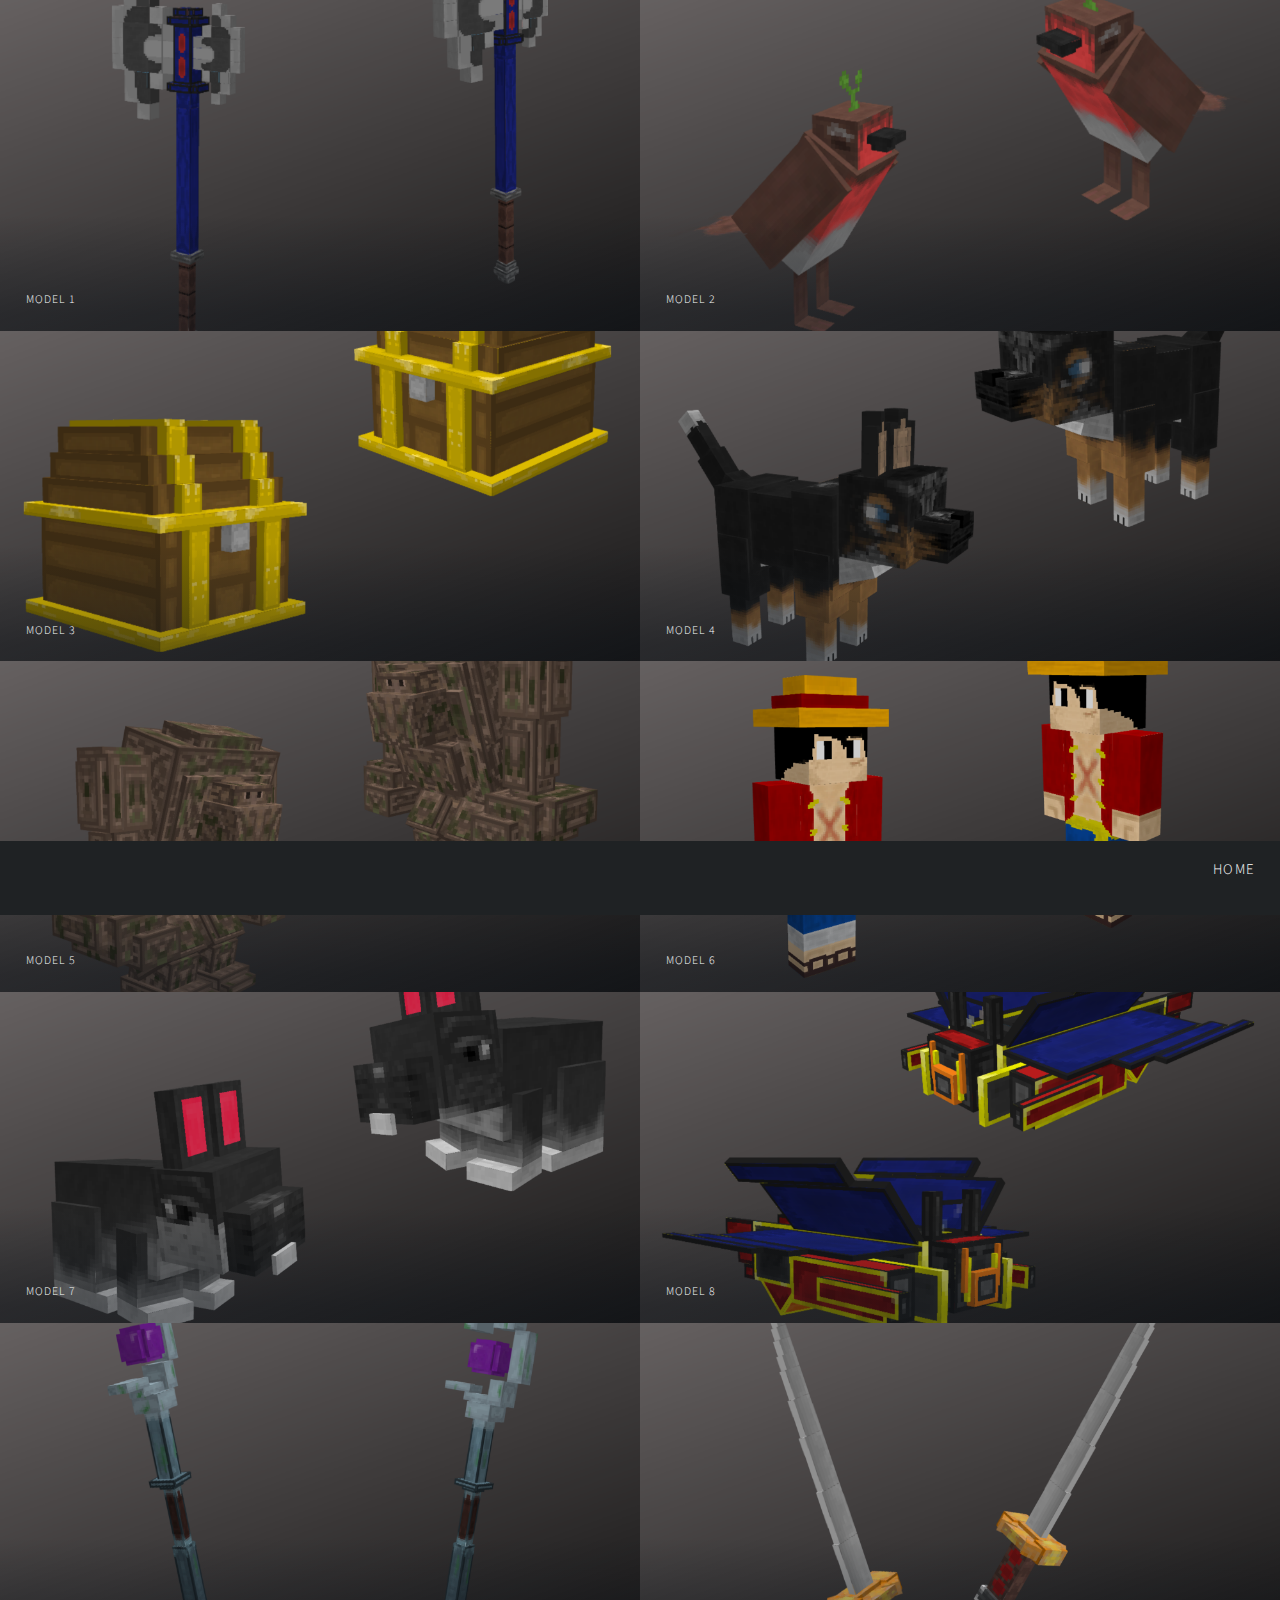
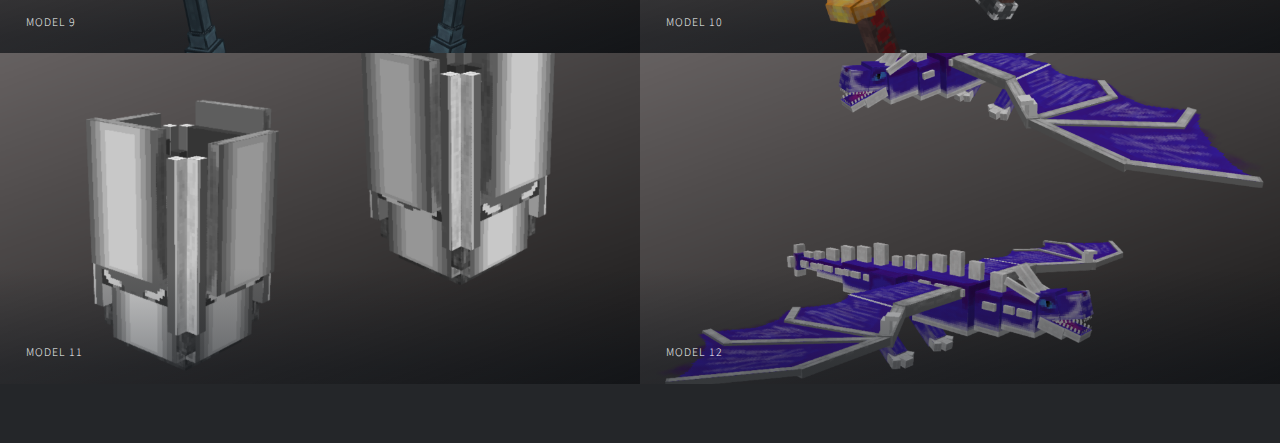
==== commit ad515871: "Update index.html" ====
--- a/index.html
+++ b/index.html
@@ -72,6 +72,10 @@
 							<a href="models/images/fulls/Trashcan.png" class="image"><img src="models/images/thumbs/Trashcan.png" alt="" /></a>
 							<h2>MODEL 11</h2>
 						</article>
+						<article class="thumb">
+							<a href="models/images/fulls/Dragon.png" class="image"><img src="models/images/thumbs/Dragon.png" alt="" /></a>
+							<h2>MODEL 12</h2>
+						</article>
 					</div>
 
 									</ul>
@@ -91,4 +95,4 @@
 			<script src="models/assets/js/main.js"></script>
 
 	</body>
-</html>+</html>
